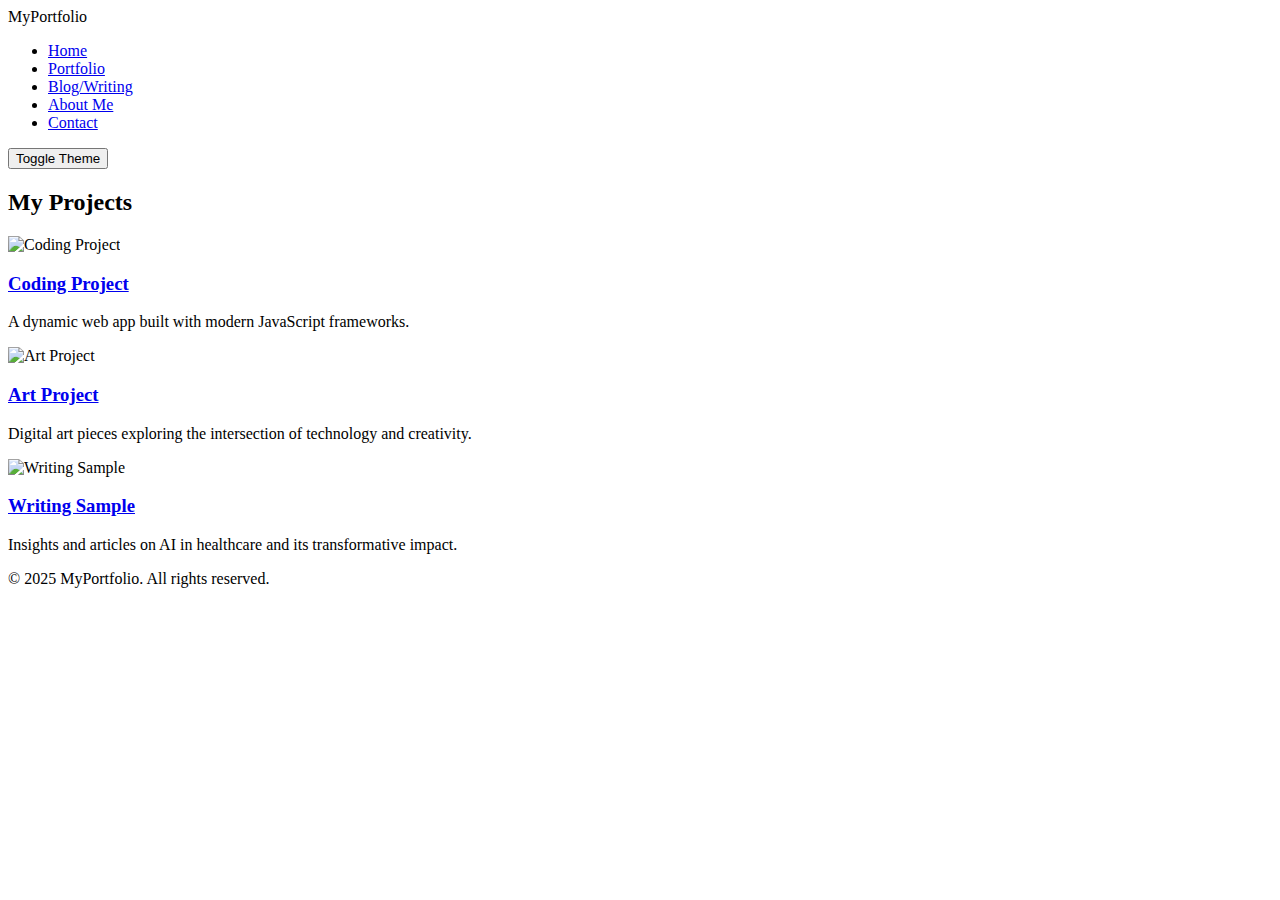
==== portfolio.html @ 962255e8 "Create portfolio.html" ====
<!DOCTYPE html>
<html lang="en">
<head>
  <meta charset="UTF-8" />
  <meta name="viewport" content="width=device-width, initial-scale=1.0" />
  <title>Portfolio - My Projects</title>
  <link rel="stylesheet" href="css/style.css" />
  <link href="https://fonts.googleapis.com/css2?family=Roboto:wght@400;500;700&display=swap" rel="stylesheet" />
</head>
<body>
  <header>
    <nav>
      <div class="logo">MyPortfolio</div>
      <ul class="nav-links">
        <li><a href="index.html">Home</a></li>
        <li><a href="portfolio.html" class="active">Portfolio</a></li>
        <li><a href="blog.html">Blog/Writing</a></li>
        <li><a href="about.html">About Me</a></li>
        <li><a href="contact.html">Contact</a></li>
      </ul>
      <button id="theme-toggle">Toggle Theme</button>
    </nav>
  </header>
  
  <main class="portfolio">
    <section class="projects">
      <h2>My Projects</h2>
      <div class="project-grid">
        <div class="project-card">
          <img src="images/coding.jpg" alt="Coding Project" />
          <h3><a href="projects/coding-project.html">Coding Project</a></h3>
          <p>A dynamic web app built with modern JavaScript frameworks.</p>
        </div>
        <div class="project-card">
          <img src="images/art.jpg" alt="Art Project" />
          <h3><a href="projects/art-project.html">Art Project</a></h3>
          <p>Digital art pieces exploring the intersection of technology and creativity.</p>
        </div>
        <div class="project-card">
          <img src="images/writing.jpg" alt="Writing Sample" />
          <h3><a href="projects/writing-sample.html">Writing Sample</a></h3>
          <p>Insights and articles on AI in healthcare and its transformative impact.</p>
        </div>
      </div>
    </section>
  </main>

  <footer>
    <p>&copy; 2025 MyPortfolio. All rights reserved.</p>
  </footer>
  <script src="js/main.js"></script>
</body>
</html>
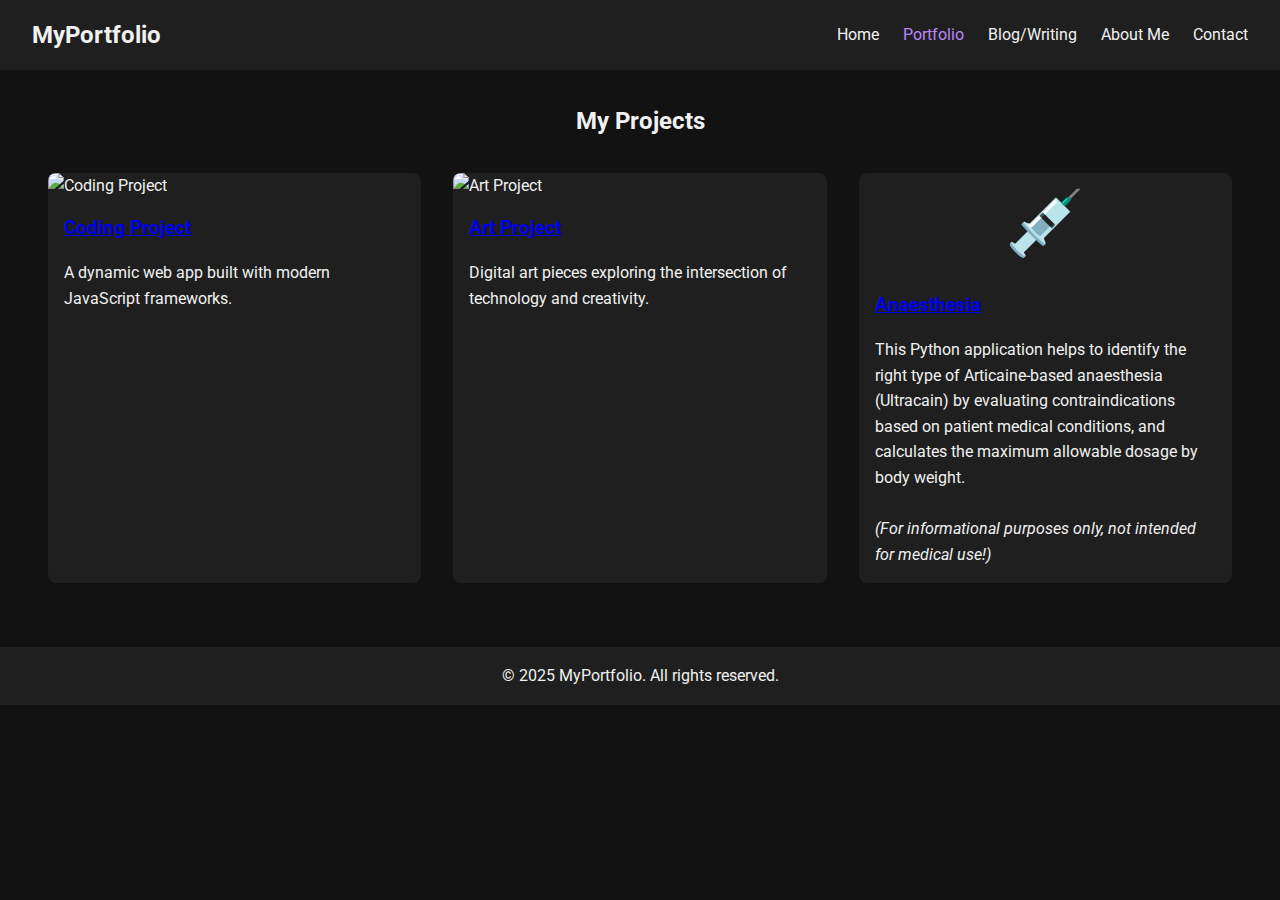
==== commit 454d77ce: "Update portfolio.html" ====
--- a/portfolio.html
+++ b/portfolio.html
@@ -2,10 +2,10 @@
 <html lang="en">
 <head>
   <meta charset="UTF-8" />
-  <meta name="viewport" content="width=device-width, initial-scale=1.0" />
+  <meta name="viewport" content="width=device-width, initial-scale=1.0"/>
   <title>Portfolio - My Projects</title>
   <link rel="stylesheet" href="css/style.css" />
-  <link href="https://fonts.googleapis.com/css2?family=Roboto:wght@400;500;700&display=swap" rel="stylesheet" />
+  <link href="https://fonts.googleapis.com/css2?family=Roboto:wght@400;500;700&display=swap" rel="stylesheet"/>
 </head>
 <body>
   <header>
@@ -18,7 +18,7 @@
         <li><a href="about.html">About Me</a></li>
         <li><a href="contact.html">Contact</a></li>
       </ul>
-      <button id="theme-toggle">Toggle Theme</button>
+      <!-- No theme toggle button -->
     </nav>
   </header>
   
@@ -36,11 +36,20 @@
           <h3><a href="projects/art-project.html">Art Project</a></h3>
           <p>Digital art pieces exploring the intersection of technology and creativity.</p>
         </div>
+        <!-- Anaesthesia Project Card (direct link to your Streamlit app) -->
         <div class="project-card">
-          <img src="images/writing.jpg" alt="Writing Sample" />
-          <h3><a href="projects/writing-sample.html">Writing Sample</a></h3>
-          <p>Insights and articles on AI in healthcare and its transformative impact.</p>
+          <span style="font-size: 4rem; display: block; text-align: center;">💉</span>
+          <h3><a href="https://anaesthesia.streamlit.app/" target="_blank">
+            Anaesthesia
+          </a></h3>
+          <p>
+            This Python application helps to identify the right type of Articaine-based anaesthesia (Ultracain) 
+            by evaluating contraindications based on patient medical conditions, and calculates the maximum
+            allowable dosage by body weight. <br><br>
+            <em>(For informational purposes only, not intended for medical use!)</em>
+          </p>
         </div>
+        <!-- If you'd prefer a separate detail page, link to `projects/anaesthesia.html` instead -->
       </div>
     </section>
   </main>
--- a/css/style.css
+++ b/css/style.css
@@ -0,0 +1,324 @@
+/* CSS Variables for Dark and Light themes */
+:root {
+  --background-color: #121212;
+  --text-color: #f1f1f1;
+  --accent-color: #bb86fc;
+  --btn-bg: #bb86fc;
+  --btn-text: #121212;
+  --nav-bg: #1f1f1f;
+}
+
+body.light-mode {
+  --background-color: #f1f1f1;
+  --text-color: #121212;
+  --accent-color: #6200ee;
+  --btn-bg: #6200ee;
+  --btn-text: #ffffff;
+  --nav-bg: #ffffff;
+}
+
+* {
+  box-sizing: border-box;
+  margin: 0;
+  padding: 0;
+}
+
+body {
+  font-family: 'Roboto', sans-serif;
+  background-color: var(--background-color);
+  color: var(--text-color);
+  line-height: 1.6;
+}
+
+/* Navigation */
+nav {
+  display: flex;
+  justify-content: space-between;
+  align-items: center;
+  background-color: var(--nav-bg);
+  padding: 1rem 2rem;
+  position: sticky;
+  top: 0;
+  z-index: 100;
+}
+
+.logo {
+  font-size: 1.5rem;
+  font-weight: bold;
+}
+
+.nav-links {
+  list-style: none;
+  display: flex;
+}
+
+.nav-links li {
+  margin-left: 1.5rem;
+}
+
+.nav-links a {
+  text-decoration: none;
+  color: var(--text-color);
+  transition: color 0.3s ease;
+}
+
+.nav-links a:hover,
+.nav-links a.active {
+  color: var(--accent-color);
+}
+
+/* Toggle Button */
+#theme-toggle {
+  margin-left: 1.5rem;
+  padding: 0.5rem 1rem;
+  background-color: var(--btn-bg);
+  color: var(--btn-text);
+  border: none;
+  border-radius: 4px;
+  cursor: pointer;
+  transition: background-color 0.3s ease;
+}
+
+#theme-toggle:hover {
+  background-color: var(--accent-color);
+}
+
+/* Home Page Hero */
+.hero {
+  display: flex;
+  flex-direction: column;
+  align-items: center;
+  justify-content: center;
+  height: 80vh;
+  text-align: center;
+  padding: 0 1rem;
+}
+
+.hero h1 {
+  font-size: 3rem;
+  margin-bottom: 1rem;
+}
+
+.hero p {
+  font-size: 1.2rem;
+  margin-bottom: 2rem;
+}
+
+.hero-buttons .btn {
+  margin: 0 0.5rem;
+}
+
+/* Buttons */
+.btn {
+  display: inline-block;
+  background-color: var(--btn-bg);
+  color: var(--btn-text);
+  padding: 0.7rem 1.2rem;
+  text-decoration: none;
+  border-radius: 4px;
+  transition: background-color 0.3s ease, transform 0.3s ease;
+}
+
+.btn:hover {
+  background-color: var(--accent-color);
+  transform: translateY(-3px);
+}
+
+/* Portfolio */
+.projects {
+  padding: 2rem;
+}
+
+.projects h2 {
+  text-align: center;
+  margin-bottom: 2rem;
+}
+
+.project-grid {
+  display: grid;
+  grid-template-columns: repeat(auto-fit, minmax(250px, 1fr));
+  gap: 2rem;
+  padding: 0 1rem;
+}
+
+.project-card {
+  background-color: var(--nav-bg);
+  border-radius: 8px;
+  overflow: hidden;
+  transition: transform 0.3s ease;
+  cursor: pointer;
+}
+
+.project-card:hover {
+  transform: scale(1.05);
+}
+
+.project-card img {
+  width: 100%;
+  height: 150px;
+  object-fit: cover;
+}
+
+.project-card h3 {
+  margin: 1rem;
+}
+
+.project-card p {
+  margin: 0 1rem 1rem;
+}
+
+/* Blog */
+.blog-posts {
+  padding: 2rem;
+}
+
+.blog-posts h2 {
+  text-align: center;
+  margin-bottom: 2rem;
+}
+
+.post {
+  background-color: var(--nav-bg);
+  padding: 1rem;
+  border-radius: 8px;
+  margin-bottom: 1.5rem;
+  transition: transform 0.3s ease;
+}
+
+.post:hover {
+  transform: scale(1.02);
+}
+
+.post h3 {
+  margin-bottom: 0.5rem;
+}
+
+.post .date {
+  font-size: 0.9rem;
+  color: var(--accent-color);
+  margin-bottom: 0.5rem;
+}
+
+.read-more {
+  display: inline-block;
+  margin-top: 1rem;
+}
+
+/* About */
+.about {
+  padding: 2rem;
+}
+
+.bio {
+  text-align: center;
+  margin-bottom: 2rem;
+}
+
+.timeline {
+  max-width: 800px;
+  margin: 0 auto;
+}
+
+.timeline-list {
+  list-style: none;
+  position: relative;
+  padding-left: 2rem;
+}
+
+.timeline-list::before {
+  content: '';
+  position: absolute;
+  left: 18px;
+  top: 0;
+  bottom: 0;
+  width: 4px;
+  background: var(--accent-color);
+}
+
+.timeline-list li {
+  position: relative;
+  margin-bottom: 2rem;
+}
+
+.timeline-list li::before {
+  content: '';
+  position: absolute;
+  left: 10px;
+  background: var(--btn-bg);
+  border: 3px solid var(--accent-color);
+  border-radius: 50%;
+  width: 16px;
+  height: 16px;
+  top: 0;
+}
+
+/* Contact */
+.contact {
+  padding: 2rem;
+  display: flex;
+  flex-direction: column;
+  align-items: center;
+}
+
+.contact-form-section {
+  width: 100%;
+  max-width: 600px;
+  margin-bottom: 2rem;
+}
+
+.contact-form-section form {
+  display: flex;
+  flex-direction: column;
+}
+
+.contact-form-section label {
+  margin-top: 1rem;
+}
+
+.contact-form-section input,
+.contact-form-section textarea {
+  padding: 0.7rem;
+  margin-top: 0.5rem;
+  border: none;
+  border-radius: 4px;
+  background-color: var(--nav-bg);
+  color: var(--text-color);
+}
+
+.contact-form-section textarea {
+  min-height: 150px;
+  resize: vertical;
+}
+
+.social-links {
+  text-align: center;
+}
+
+.social-links a {
+  margin: 0 1rem;
+  color: var(--accent-color);
+  text-decoration: none;
+  font-weight: bold;
+}
+
+/* Footer */
+footer {
+  text-align: center;
+  padding: 1rem;
+  background-color: var(--nav-bg);
+  margin-top: 2rem;
+}
+
+/* Responsive */
+@media (max-width: 768px) {
+  nav {
+    flex-direction: column;
+  }
+  .nav-links {
+    flex-direction: column;
+    margin-top: 1rem;
+  }
+  .nav-links li {
+    margin: 0.5rem 0;
+  }
+}
